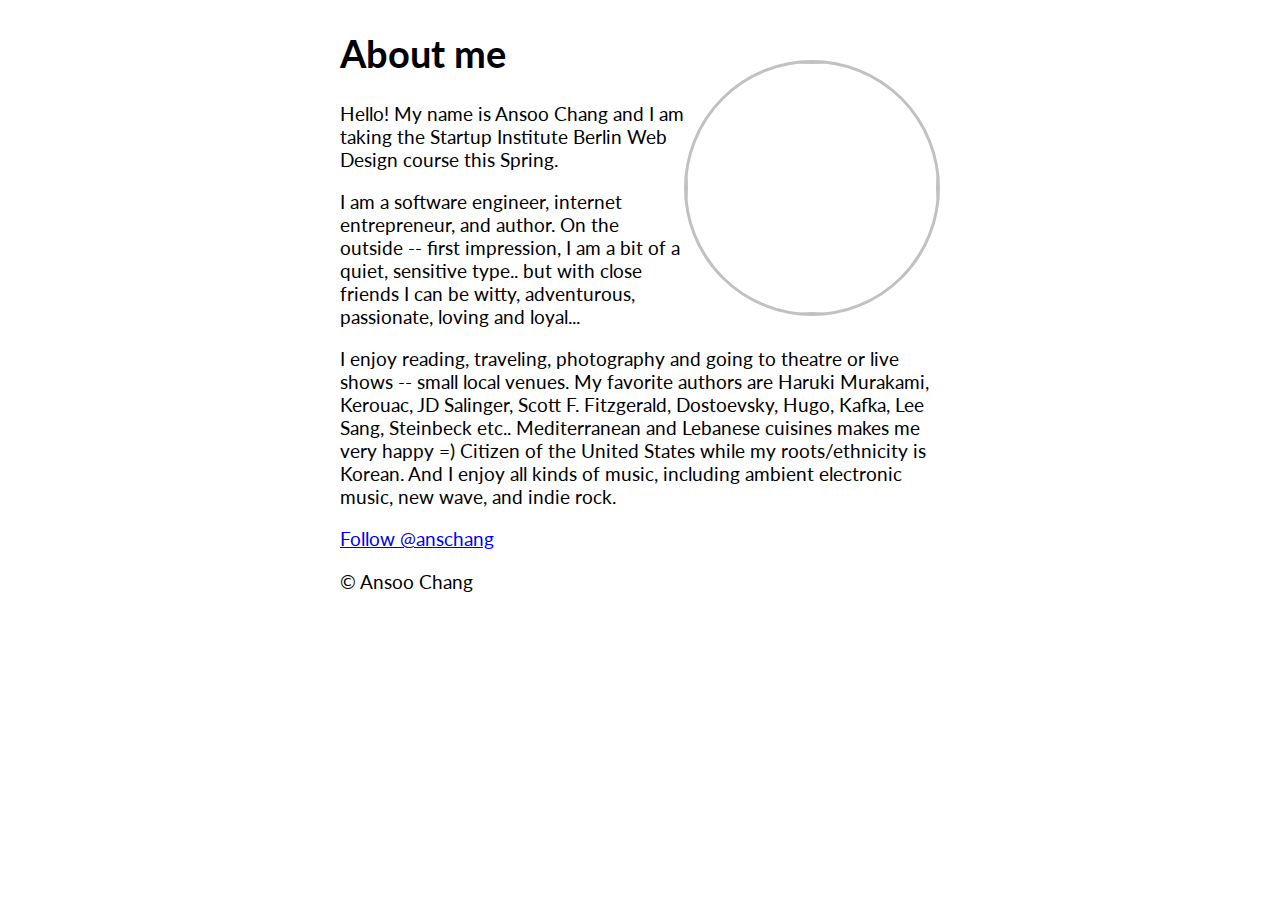
==== index.html @ 92f8cb41 "updated index.html" ====
<html>
<head>
  <title>My Home Page</title>
  <meta name="robots" content="noindex">
  <link href='http://fonts.googleapis.com/css?family=Lato' rel='stylesheet' type='text/css'>
  <style>
  body {
    font-family: 'Lato', sans-serif;
  }
  .body-wrapper {
    max-width: 600px;
    margin: 30px auto;
    font-size: 1.2em;
  }
  .profile-photo {
    border:3px solid #c1c1c1;
    width:250px;
    height:250px;
    -webkit-border-radius: 150px;
    -moz-border-radius: 150px;
    margin:30px 0;
    float:right;
  }
  @media screen and (max-width: 600px) {
    .profile-photo {
      float:none;
    }
  }
  /* instagram style */
  .ig-b- { display: inline-block; }
  .ig-b- img { visibility: hidden; }
  .ig-b-:hover { background-position: 0 -60px; } 
  .ig-b-:active { background-position: 0 -120px; }
  .ig-b-v-24 { width: 137px; height: 24px; background: url(//badges.instagram.com/static/images/ig-badge-view-sprite-24.png) no-repeat 0 0; }
  @media only screen and (-webkit-min-device-pixel-ratio: 2), only screen and (min--moz-device-pixel-ratio: 2), only screen and (-o-min-device-pixel-ratio: 2 / 1), only screen and (min-device-pixel-ratio: 2), only screen and (min-resolution: 192dpi), only screen and (min-resolution: 2dppx) {
  .ig-b-v-24 { background-image: url(//badges.instagram.com/static/images/ig-badge-view-sprite-24@2x.png); background-size: 160px 178px; } }
  </style>
</head>
<body>
  <div class="body-wrapper">
    <img class="profile-photo" src="https://s3.amazonaws.com/ansoo/images/profile-photo.JPG">
    <h1>About me</h1>
    <p>Hello! My name is Ansoo Chang and I am taking the Startup Institute Berlin Web Design course this Spring.</p> 
    <p>I am a software engineer, internet entrepreneur, and author.  On the outside -- first impression, I am a bit of a quiet, sensitive type.. but with close friends I can be witty, adventurous, passionate, loving and loyal...</p> 
    <p>I enjoy reading, traveling, photography and going to theatre or live shows -- small local venues. My favorite authors are Haruki Murakami, Kerouac, JD Salinger, Scott F. Fitzgerald, Dostoevsky, Hugo, Kafka, Lee Sang, Steinbeck etc.. Mediterranean and Lebanese cuisines makes me very happy =) Citizen of the United States while my roots/ethnicity is Korean. And I enjoy all kinds of music, including ambient electronic music, new wave, and indie rock.</p>
    
    <!-- twitter -->
    <p><a class="twitter-follow-button" href="https://twitter.com/anschang" data-show-count="true" data-lang="en" data-size="large">Follow @anschang</a>
    <!-- instagram -->
    <a href="http://instagram.com/anschang?ref=badge" class="ig-b- ig-b-v-24"><img src="//badges.instagram.com/static/images/ig-badge-view-24.png" alt="Instagram" /></a></p>
    
    <p>&copy; Ansoo Chang</p>
  </div>

<!-- script twitter -->   
<script>
window.twttr=(function(d,s,id){var js,fjs=d.getElementsByTagName(s)[0],t=window.twttr||{};if(d.getElementById(id))return;js=d.createElement(s);js.id=id;js.src="https://platform.twitter.com/widgets.js";fjs.parentNode.insertBefore(js,fjs);t._e=[];t.ready=function(f){t._e.push(f);};return t;}(document,"script","twitter-wjs"));
</script>
</body>
</html>
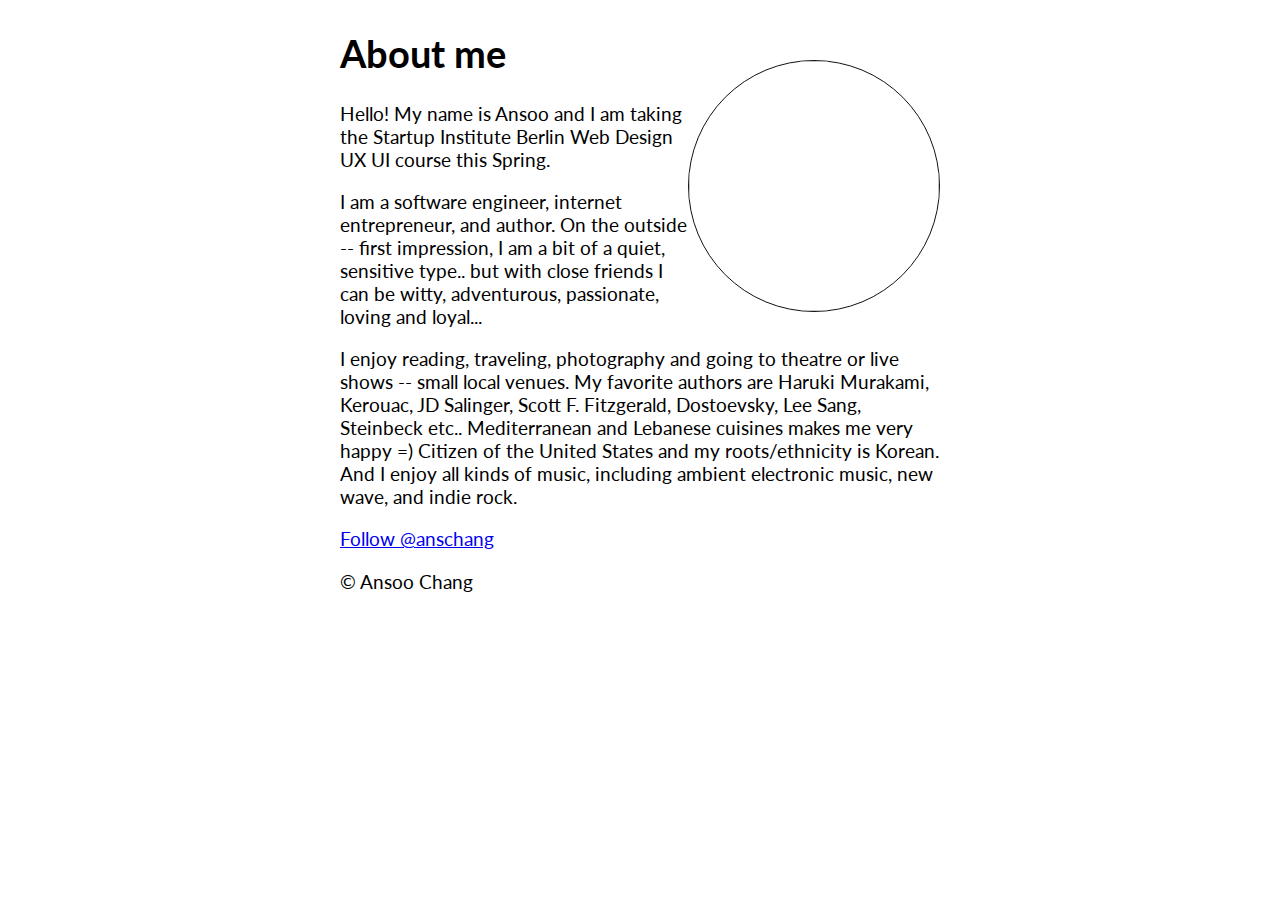
==== commit 48a43e81: "updated index.html" ====
--- a/index.html
+++ b/index.html
@@ -13,7 +13,7 @@
     font-size: 1.2em;
   }
   .profile-photo {
-    border:3px solid #c1c1c1;
+    border:1px solid #111;
     width:250px;
     height:250px;
     -webkit-border-radius: 150px;
@@ -40,9 +40,9 @@
   <div class="body-wrapper">
     <img class="profile-photo" src="https://s3.amazonaws.com/ansoo/images/profile-photo.JPG">
     <h1>About me</h1>
-    <p>Hello! My name is Ansoo Chang and I am taking the Startup Institute Berlin Web Design course this Spring.</p> 
+    <p>Hello! My name is Ansoo and I am taking the Startup Institute Berlin Web Design UX UI course this Spring.</p> 
     <p>I am a software engineer, internet entrepreneur, and author.  On the outside -- first impression, I am a bit of a quiet, sensitive type.. but with close friends I can be witty, adventurous, passionate, loving and loyal...</p> 
-    <p>I enjoy reading, traveling, photography and going to theatre or live shows -- small local venues. My favorite authors are Haruki Murakami, Kerouac, JD Salinger, Scott F. Fitzgerald, Dostoevsky, Hugo, Kafka, Lee Sang, Steinbeck etc.. Mediterranean and Lebanese cuisines makes me very happy =) Citizen of the United States while my roots/ethnicity is Korean. And I enjoy all kinds of music, including ambient electronic music, new wave, and indie rock.</p>
+    <p>I enjoy reading, traveling, photography and going to theatre or live shows -- small local venues. My favorite authors are Haruki Murakami, Kerouac, JD Salinger, Scott F. Fitzgerald, Dostoevsky, Lee Sang, Steinbeck etc.. Mediterranean and Lebanese cuisines makes me very happy =) Citizen of the United States and my roots/ethnicity is Korean. And I enjoy all kinds of music, including ambient electronic music, new wave, and indie rock.</p>
     
     <!-- twitter -->
     <p><a class="twitter-follow-button" href="https://twitter.com/anschang" data-show-count="true" data-lang="en" data-size="large">Follow @anschang</a>
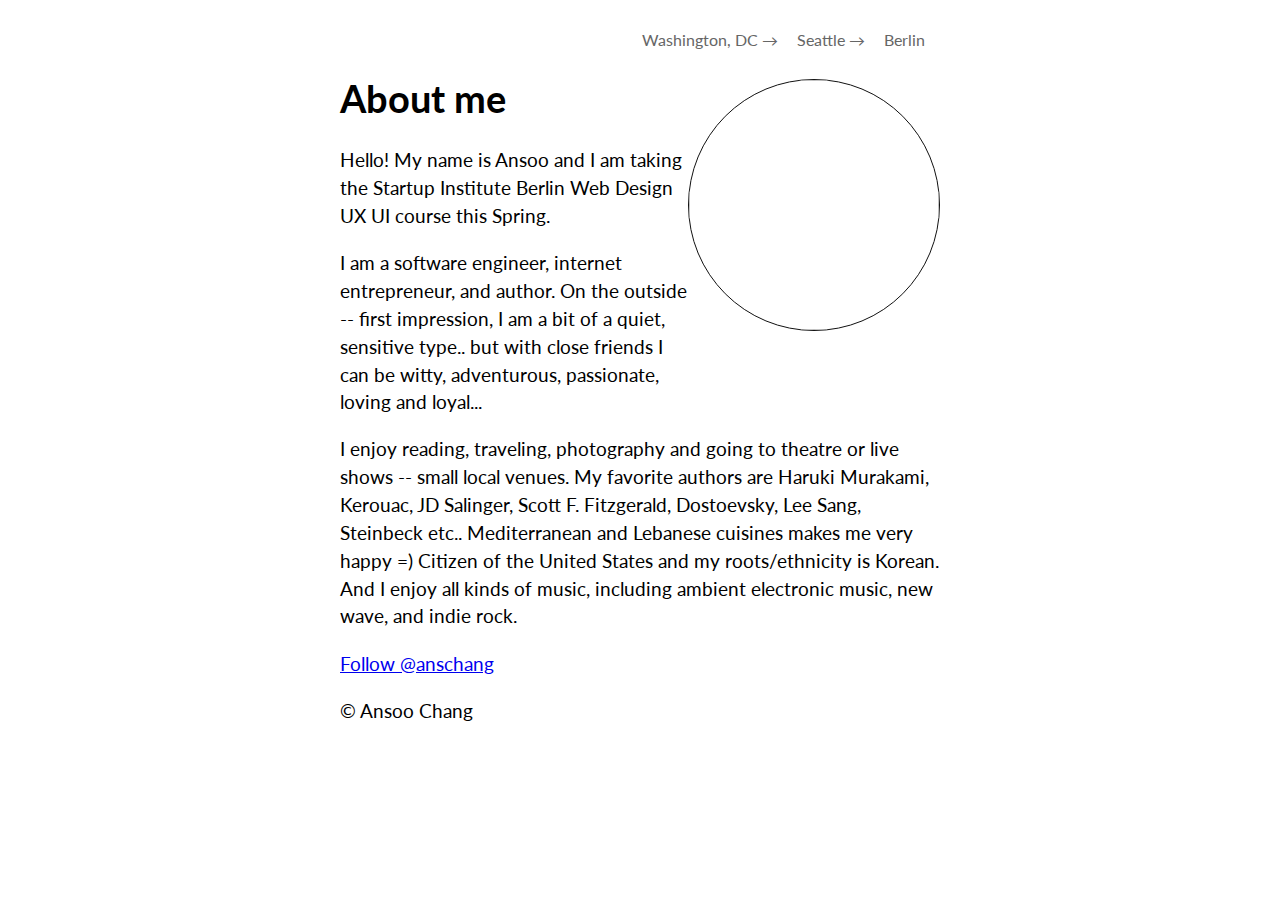
==== commit 3ebe4884: "updated index and css" ====
--- a/index.html
+++ b/index.html
@@ -3,41 +3,16 @@
   <title>My Home Page</title>
   <meta name="robots" content="noindex">
   <link href='http://fonts.googleapis.com/css?family=Lato' rel='stylesheet' type='text/css'>
-  <style>
-  body {
-    font-family: 'Lato', sans-serif;
-  }
-  .body-wrapper {
-    max-width: 600px;
-    margin: 30px auto;
-    font-size: 1.2em;
-  }
-  .profile-photo {
-    border:1px solid #111;
-    width:250px;
-    height:250px;
-    -webkit-border-radius: 150px;
-    -moz-border-radius: 150px;
-    margin:30px 0;
-    float:right;
-  }
-  @media screen and (max-width: 600px) {
-    .profile-photo {
-      float:none;
-    }
-  }
-  /* instagram style */
-  .ig-b- { display: inline-block; }
-  .ig-b- img { visibility: hidden; }
-  .ig-b-:hover { background-position: 0 -60px; } 
-  .ig-b-:active { background-position: 0 -120px; }
-  .ig-b-v-24 { width: 137px; height: 24px; background: url(//badges.instagram.com/static/images/ig-badge-view-sprite-24.png) no-repeat 0 0; }
-  @media only screen and (-webkit-min-device-pixel-ratio: 2), only screen and (min--moz-device-pixel-ratio: 2), only screen and (-o-min-device-pixel-ratio: 2 / 1), only screen and (min-device-pixel-ratio: 2), only screen and (min-resolution: 192dpi), only screen and (min-resolution: 2dppx) {
-  .ig-b-v-24 { background-image: url(//badges.instagram.com/static/images/ig-badge-view-sprite-24@2x.png); background-size: 160px 178px; } }
-  </style>
+  <link rel="stylesheet" type="text/css" href="css/style.css">
 </head>
 <body>
   <div class="body-wrapper">
+    <ul class="profile-nav">
+      <li>Washington, DC &#8594;</li>
+      <li>Seattle &#8594;</li>
+      <li>Berlin</li>
+    </ul>
+
     <img class="profile-photo" src="https://s3.amazonaws.com/ansoo/images/profile-photo.JPG">
     <h1>About me</h1>
     <p>Hello! My name is Ansoo and I am taking the Startup Institute Berlin Web Design UX UI course this Spring.</p> 
--- a/css/style.css
+++ b/css/style.css
@@ -0,0 +1,50 @@
+body {
+  font-family: 'Lato', sans-serif;
+}
+.body-wrapper {
+  max-width: 600px;
+  margin: 30px auto;
+  font-size: 1.2em;
+}
+
+.body-wrapper p {
+  line-height: 145%;
+}
+
+ul.profile-nav { 
+  list-style:none; 
+  margin:0; 
+  padding:0; 
+  font-size:12pt; 
+  text-align: right;
+  color: #666;
+}
+
+ul.profile-nav li { 
+  display:inline;
+  margin: 10px 15px 0 0;
+}
+
+.profile-photo {
+  border:1px solid #111;
+  width:250px;
+  height:250px;
+  -webkit-border-radius: 150px;
+  -moz-border-radius: 150px;
+  margin:30px 0;
+  float:right;
+}
+@media screen and (max-width: 600px) {
+  .profile-photo {
+    float:none;
+  }
+}
+
+/* instagram style */
+.ig-b- { display: inline-block; }
+.ig-b- img { visibility: hidden; }
+.ig-b-:hover { background-position: 0 -60px; } 
+.ig-b-:active { background-position: 0 -120px; }
+.ig-b-v-24 { width: 137px; height: 24px; background: url(//badges.instagram.com/static/images/ig-badge-view-sprite-24.png) no-repeat 0 0; }
+@media only screen and (-webkit-min-device-pixel-ratio: 2), only screen and (min--moz-device-pixel-ratio: 2), only screen and (-o-min-device-pixel-ratio: 2 / 1), only screen and (min-device-pixel-ratio: 2), only screen and (min-resolution: 192dpi), only screen and (min-resolution: 2dppx) {
+.ig-b-v-24 { background-image: url(//badges.instagram.com/static/images/ig-badge-view-sprite-24@2x.png); background-size: 160px 178px; } }
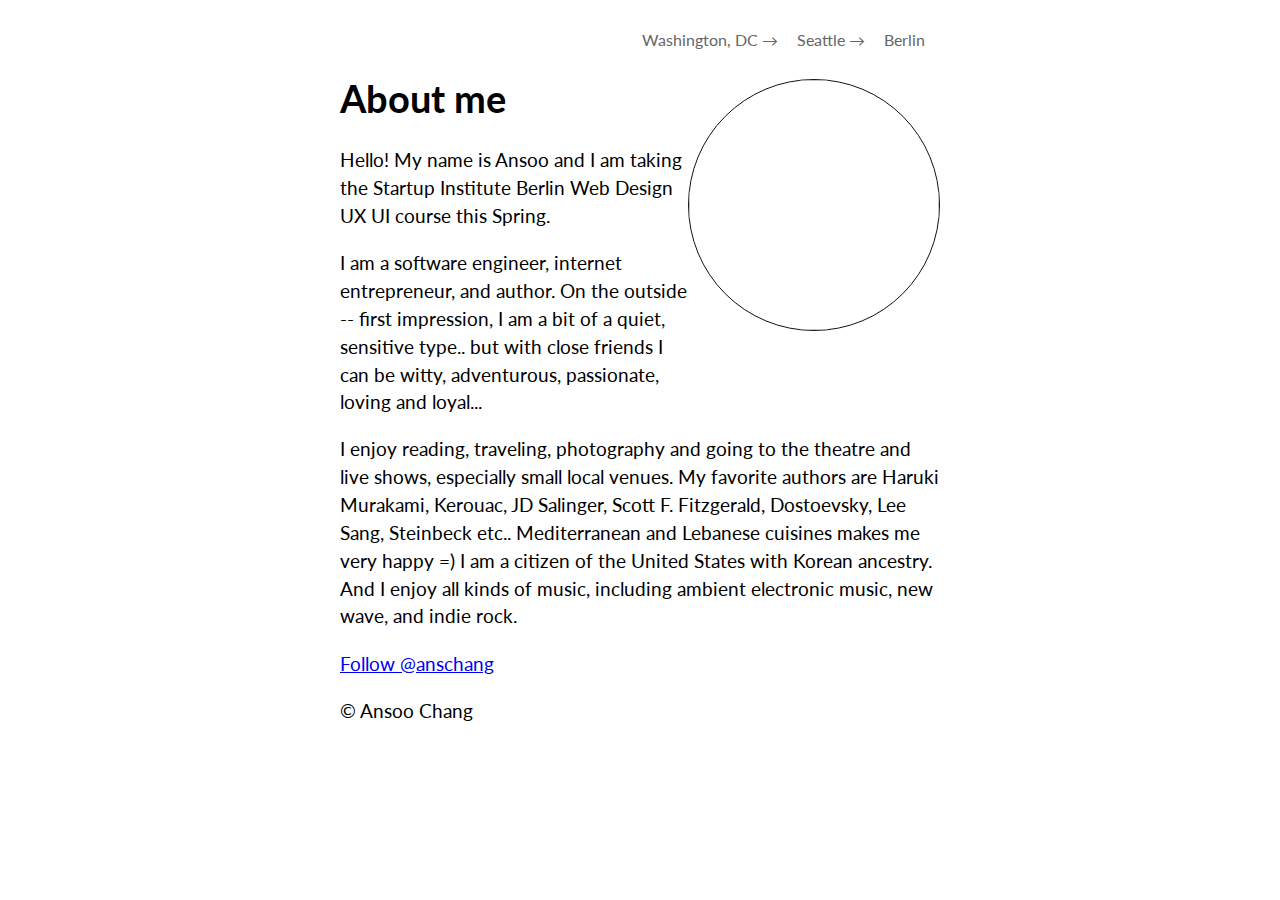
==== commit fabb33d6: "updated index.html" ====
--- a/index.html
+++ b/index.html
@@ -17,7 +17,7 @@
     <h1>About me</h1>
     <p>Hello! My name is Ansoo and I am taking the Startup Institute Berlin Web Design UX UI course this Spring.</p> 
     <p>I am a software engineer, internet entrepreneur, and author.  On the outside -- first impression, I am a bit of a quiet, sensitive type.. but with close friends I can be witty, adventurous, passionate, loving and loyal...</p> 
-    <p>I enjoy reading, traveling, photography and going to theatre or live shows -- small local venues. My favorite authors are Haruki Murakami, Kerouac, JD Salinger, Scott F. Fitzgerald, Dostoevsky, Lee Sang, Steinbeck etc.. Mediterranean and Lebanese cuisines makes me very happy =) Citizen of the United States and my roots/ethnicity is Korean. And I enjoy all kinds of music, including ambient electronic music, new wave, and indie rock.</p>
+    <p>I enjoy reading, traveling, photography and going to the theatre and live shows, especially small local venues. My favorite authors are Haruki Murakami, Kerouac, JD Salinger, Scott F. Fitzgerald, Dostoevsky, Lee Sang, Steinbeck etc.. Mediterranean and Lebanese cuisines makes me very happy =) I am a citizen of the United States with Korean ancestry. And I enjoy all kinds of music, including ambient electronic music, new wave, and indie rock.</p>
     
     <!-- twitter -->
     <p><a class="twitter-follow-button" href="https://twitter.com/anschang" data-show-count="true" data-lang="en" data-size="large">Follow @anschang</a>
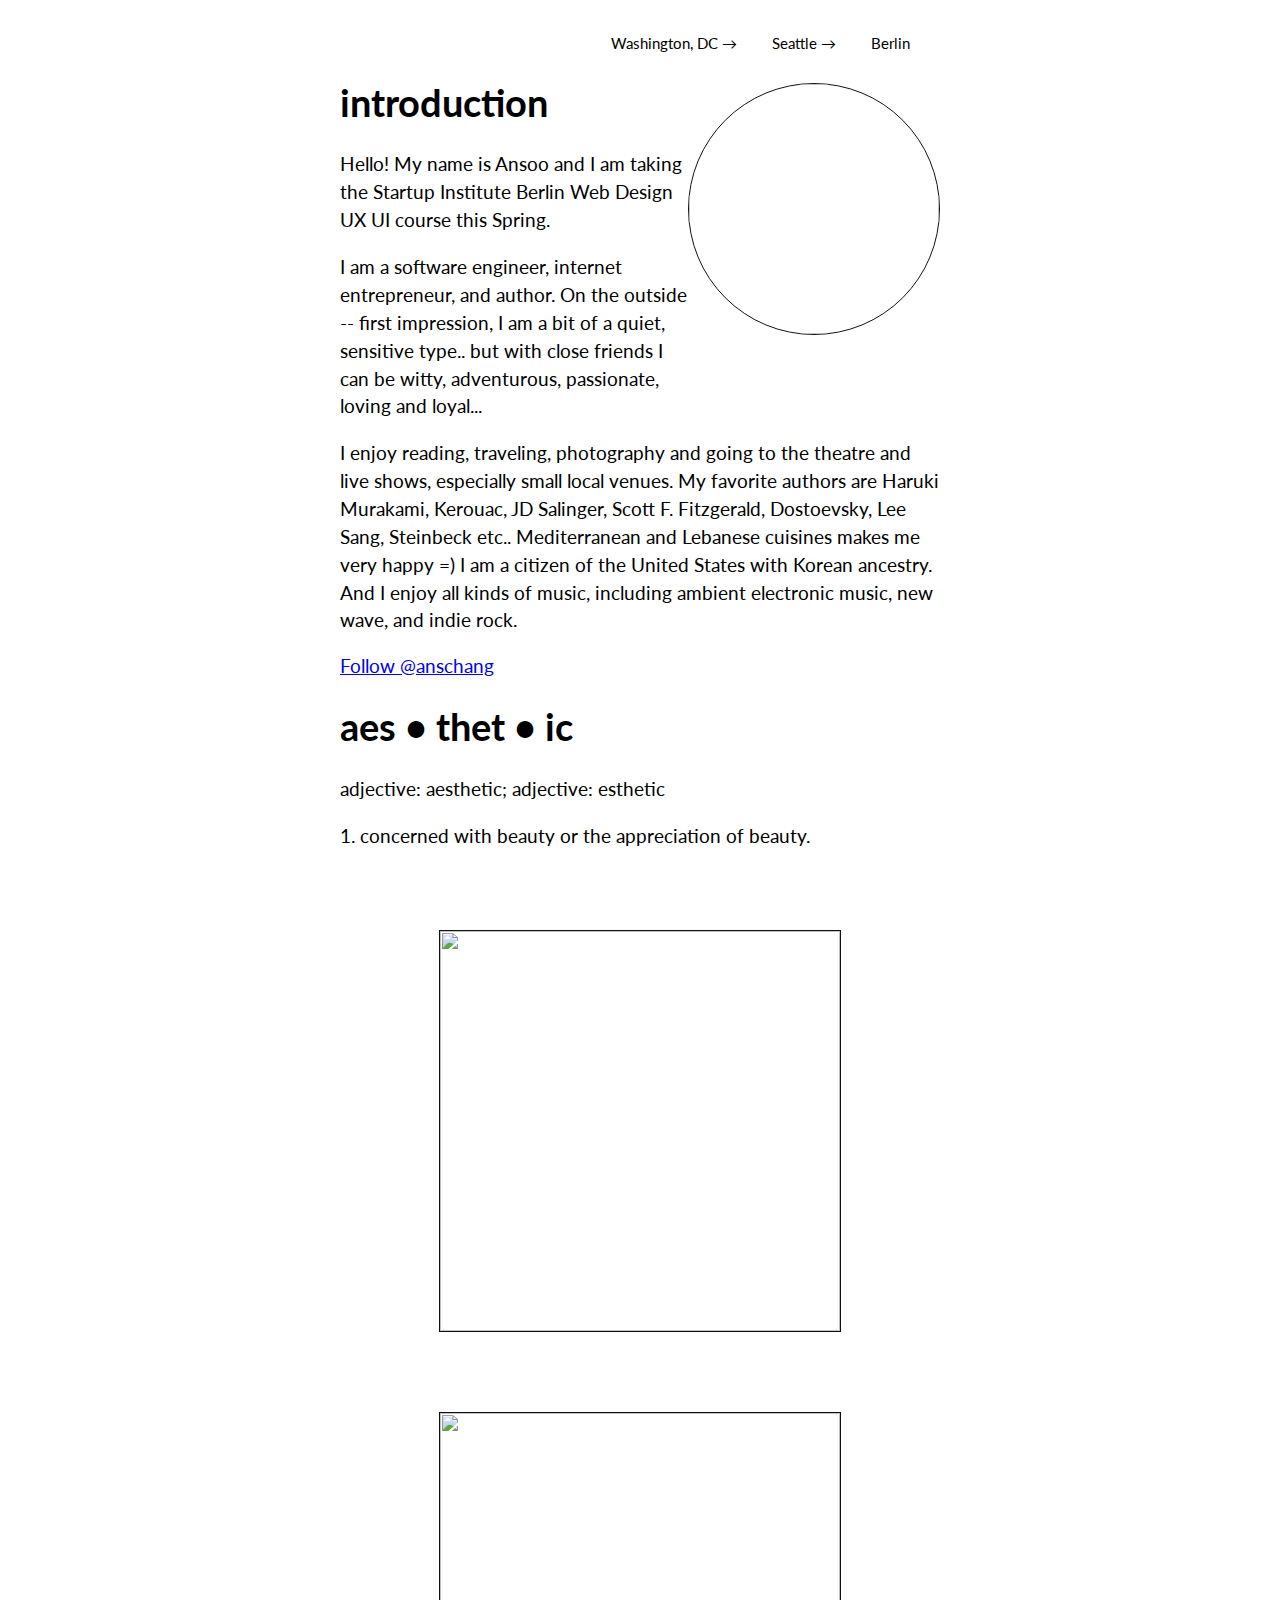
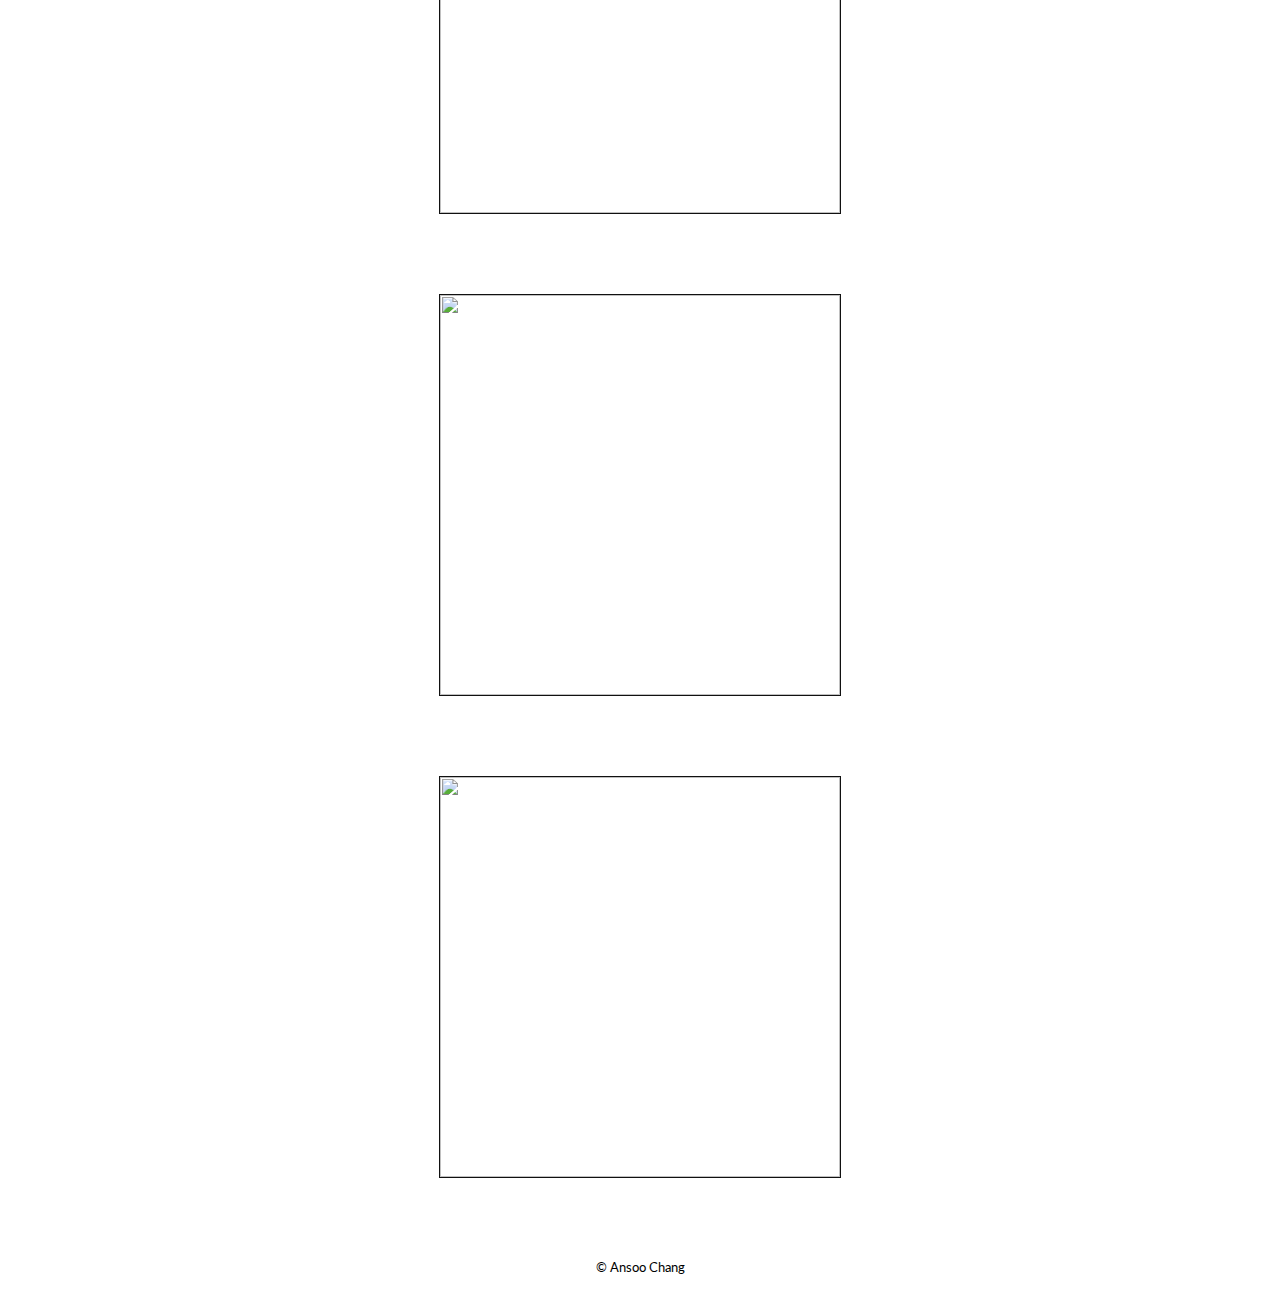
==== commit aeca1a75: "update with drawings" ====
--- a/index.html
+++ b/index.html
@@ -14,17 +14,38 @@
     </ul>
 
     <img class="profile-photo" src="https://s3.amazonaws.com/ansoo/images/profile-photo.JPG">
-    <h1>About me</h1>
+    <h1>introduction</h1>
     <p>Hello! My name is Ansoo and I am taking the Startup Institute Berlin Web Design UX UI course this Spring.</p> 
     <p>I am a software engineer, internet entrepreneur, and author.  On the outside -- first impression, I am a bit of a quiet, sensitive type.. but with close friends I can be witty, adventurous, passionate, loving and loyal...</p> 
     <p>I enjoy reading, traveling, photography and going to the theatre and live shows, especially small local venues. My favorite authors are Haruki Murakami, Kerouac, JD Salinger, Scott F. Fitzgerald, Dostoevsky, Lee Sang, Steinbeck etc.. Mediterranean and Lebanese cuisines makes me very happy =) I am a citizen of the United States with Korean ancestry. And I enjoy all kinds of music, including ambient electronic music, new wave, and indie rock.</p>
     
-    <!-- twitter -->
-    <p><a class="twitter-follow-button" href="https://twitter.com/anschang" data-show-count="true" data-lang="en" data-size="large">Follow @anschang</a>
-    <!-- instagram -->
-    <a href="http://instagram.com/anschang?ref=badge" class="ig-b- ig-b-v-24"><img src="//badges.instagram.com/static/images/ig-badge-view-24.png" alt="Instagram" /></a></p>
+    <ul class=social-links>
+      <!-- twitter -->
+      <li><a class="twitter-follow-button" href="https://twitter.com/anschang" data-show-count="true" data-lang="en" data-size="large">Follow @anschang</a></li>
+      <!-- instagram -->
+      <li><a href="http://instagram.com/anschang?ref=badge" class="ig-b- ig-b-v-24"><img src="//badges.instagram.com/static/images/ig-badge-view-24.png" alt="Instagram" /></a></li>
+    </ul>
+
+
+    <h1>aes &#8226; thet &#8226; ic</h1>
+    <p>adjective: aesthetic; adjective: esthetic</p>
+    <p>1. concerned with beauty or the appreciation of beauty.</p>
+    <img class="drawings" src="https://s3.amazonaws.com/ansoo/images/IMG_2422.JPG" width="400px">
+
+    <img class="drawings" src="https://s3.amazonaws.com/ansoo/images/IMG_2445.JPG" width="400px">
+
+    <img class="drawings" src="https://s3.amazonaws.com/ansoo/images/IMG_2439-cropped.JPG" width="400px">
+
+    <img class="drawings" src="https://s3.amazonaws.com/ansoo/images/IMG_2453.JPG" width="400px">
+
+ 
+
+  
+
+
+
     
-    <p>&copy; Ansoo Chang</p>
+    <div class="footer"><p>&copy; Ansoo Chang</p></div>
   </div>
 
 <!-- script twitter -->   
--- a/css/style.css
+++ b/css/style.css
@@ -15,14 +15,24 @@
   list-style:none; 
   margin:0; 
   padding:0; 
-  font-size:12pt; 
   text-align: right;
-  color: #666;
 }
 
 ul.profile-nav li { 
   display:inline;
-  margin: 10px 15px 0 0;
+  margin: 10px 30px 0 0;
+  font-size: 0.8em;
+}
+
+ul.social-links { 
+  list-style:none; 
+  margin:0; 
+  padding:0; 
+}
+
+ul.social-links li { 
+  display:inline;
+  margin: 10px 30px 0 0;
 }
 
 .profile-photo {
@@ -40,6 +50,17 @@
   }
 }
 
+.drawings {
+  display:block;
+  margin:80px auto;
+  border:1px solid #111;
+}
+
+.footer {
+  font-size: .67em;
+  text-align: center;
+}
+
 /* instagram style */
 .ig-b- { display: inline-block; }
 .ig-b- img { visibility: hidden; }
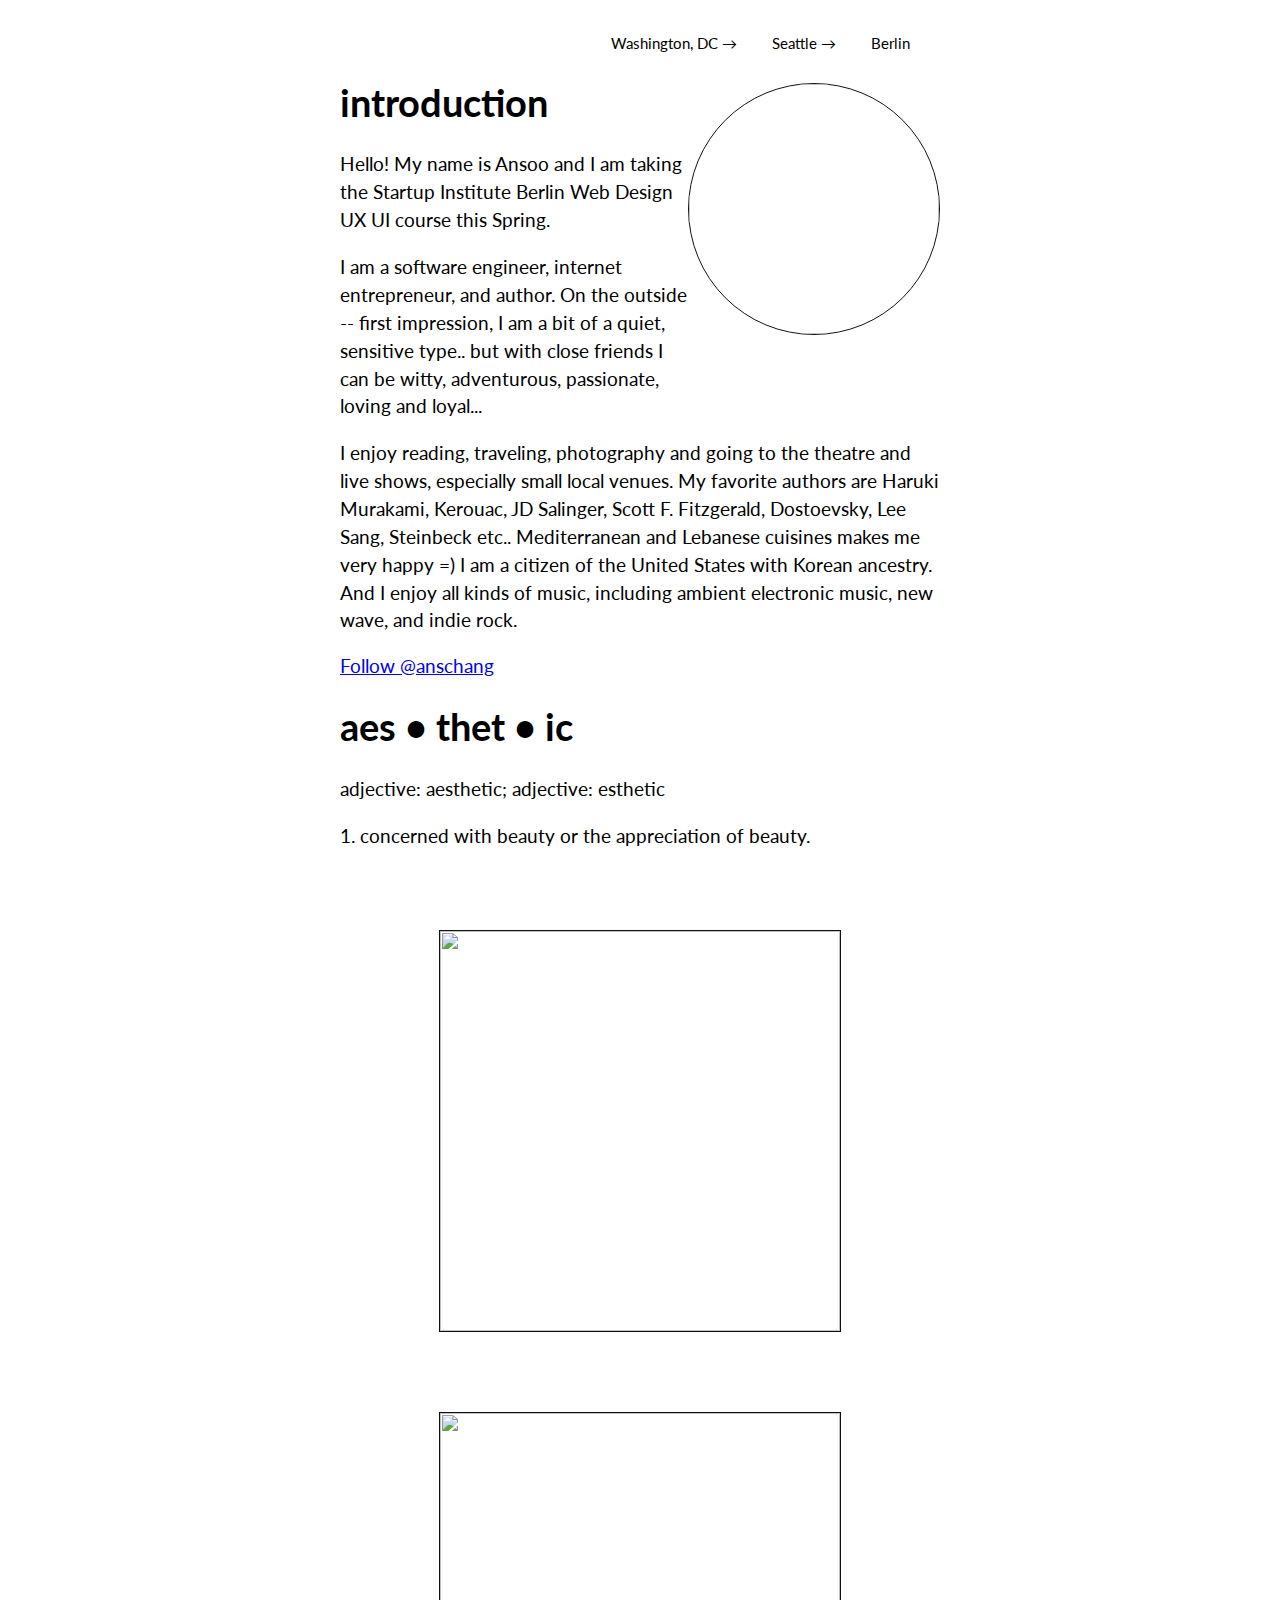
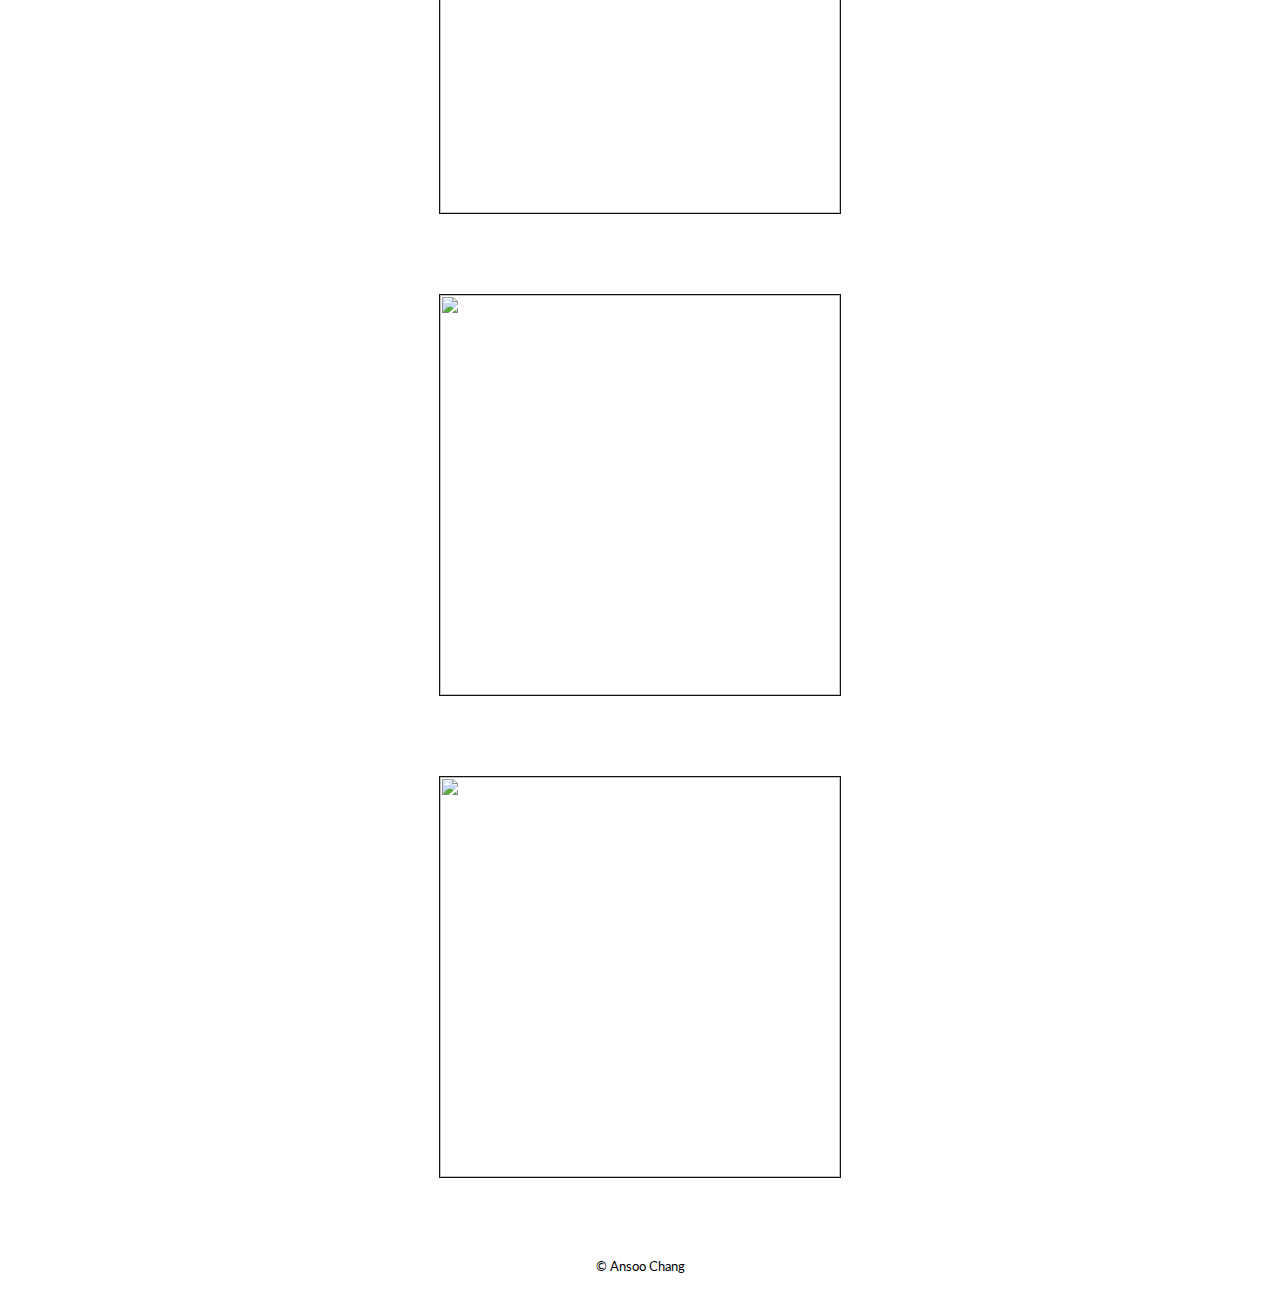
==== commit 36da1682: "added gitignore file" ====
--- a/index.html
+++ b/index.html
@@ -12,7 +12,7 @@
       <li>Seattle &#8594;</li>
       <li>Berlin</li>
     </ul>
-
+    
     <img class="profile-photo" src="https://s3.amazonaws.com/ansoo/images/profile-photo.JPG">
     <h1>introduction</h1>
     <p>Hello! My name is Ansoo and I am taking the Startup Institute Berlin Web Design UX UI course this Spring.</p> 
@@ -45,7 +45,7 @@
 
 
     
-    <div class="footer"><p>&copy; Ansoo Chang</p></div>
+    <footer>&copy; Ansoo Chang</footer>
   </div>
 
 <!-- script twitter -->   
--- a/css/style.css
+++ b/css/style.css
@@ -1,6 +1,7 @@
 body {
   font-family: 'Lato', sans-serif;
 }
+
 .body-wrapper {
   max-width: 600px;
   margin: 30px auto;
@@ -56,7 +57,7 @@
   border:1px solid #111;
 }
 
-.footer {
+footer {
   font-size: .67em;
   text-align: center;
 }
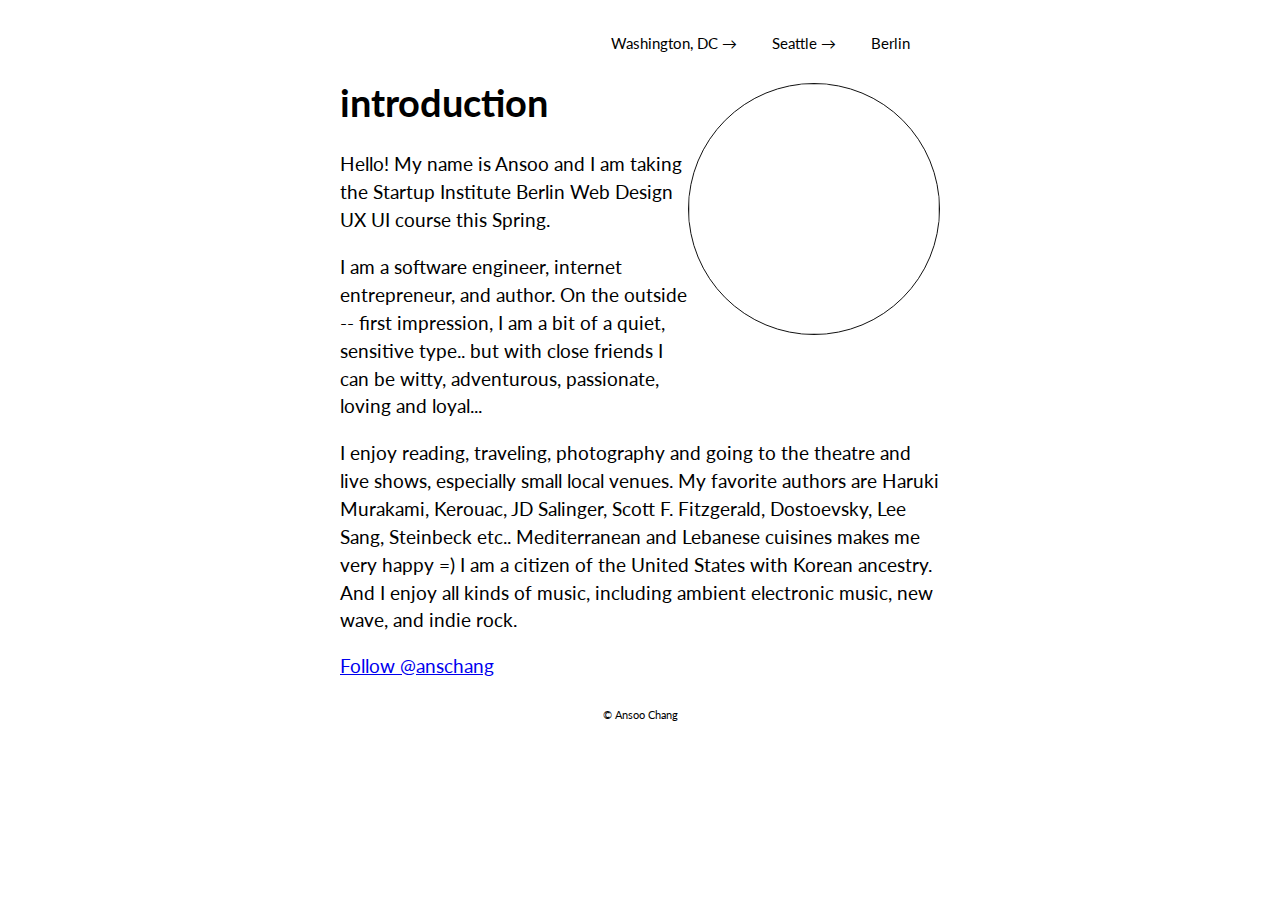
==== commit 8809f973: "removed image files" ====
--- a/index.html
+++ b/index.html
@@ -25,28 +25,9 @@
       <!-- instagram -->
       <li><a href="http://instagram.com/anschang?ref=badge" class="ig-b- ig-b-v-24"><img src="//badges.instagram.com/static/images/ig-badge-view-24.png" alt="Instagram" /></a></li>
     </ul>
+  </div>
 
-
-    <h1>aes &#8226; thet &#8226; ic</h1>
-    <p>adjective: aesthetic; adjective: esthetic</p>
-    <p>1. concerned with beauty or the appreciation of beauty.</p>
-    <img class="drawings" src="https://s3.amazonaws.com/ansoo/images/IMG_2422.JPG" width="400px">
-
-    <img class="drawings" src="https://s3.amazonaws.com/ansoo/images/IMG_2445.JPG" width="400px">
-
-    <img class="drawings" src="https://s3.amazonaws.com/ansoo/images/IMG_2439-cropped.JPG" width="400px">
-
-    <img class="drawings" src="https://s3.amazonaws.com/ansoo/images/IMG_2453.JPG" width="400px">
-
- 
-
-  
-
-
-
-    
-    <footer>&copy; Ansoo Chang</footer>
-  </div>
+  <footer>&copy; Ansoo Chang</footer>
 
 <!-- script twitter -->   
 <script>
